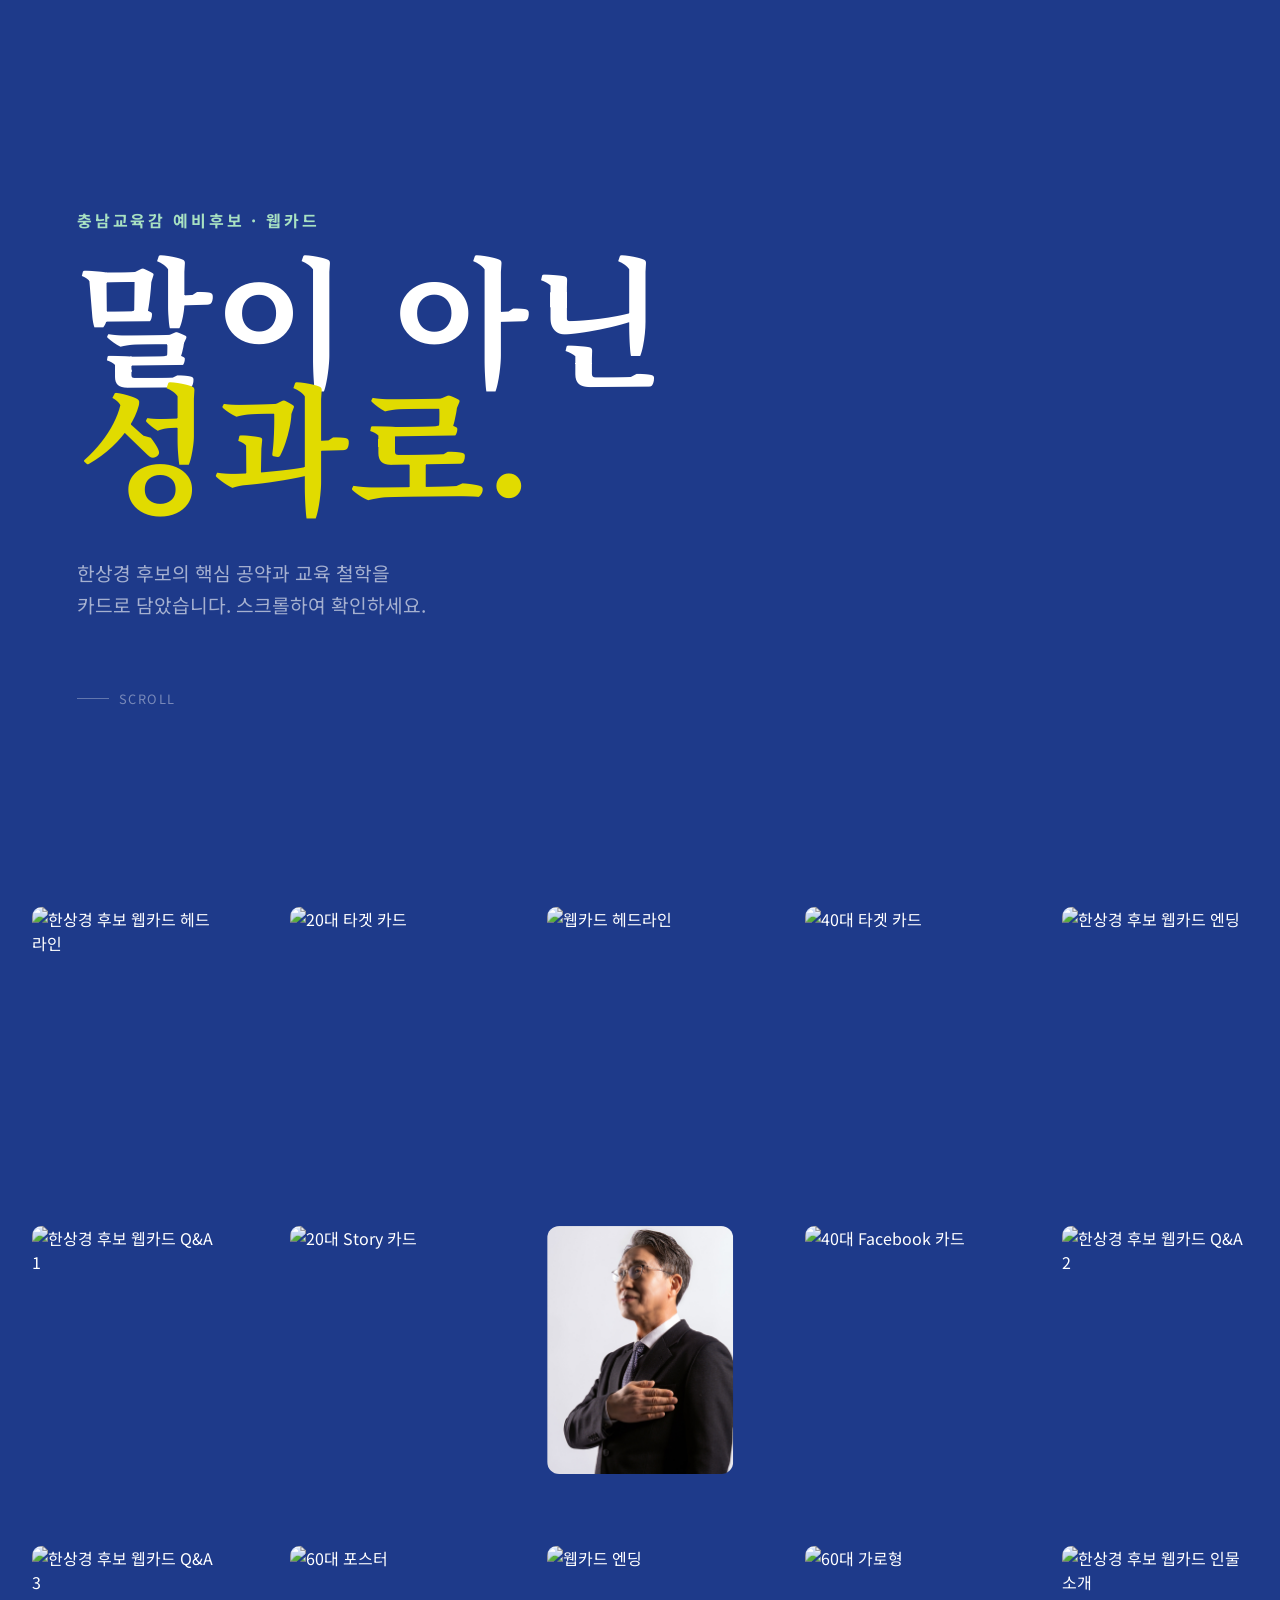
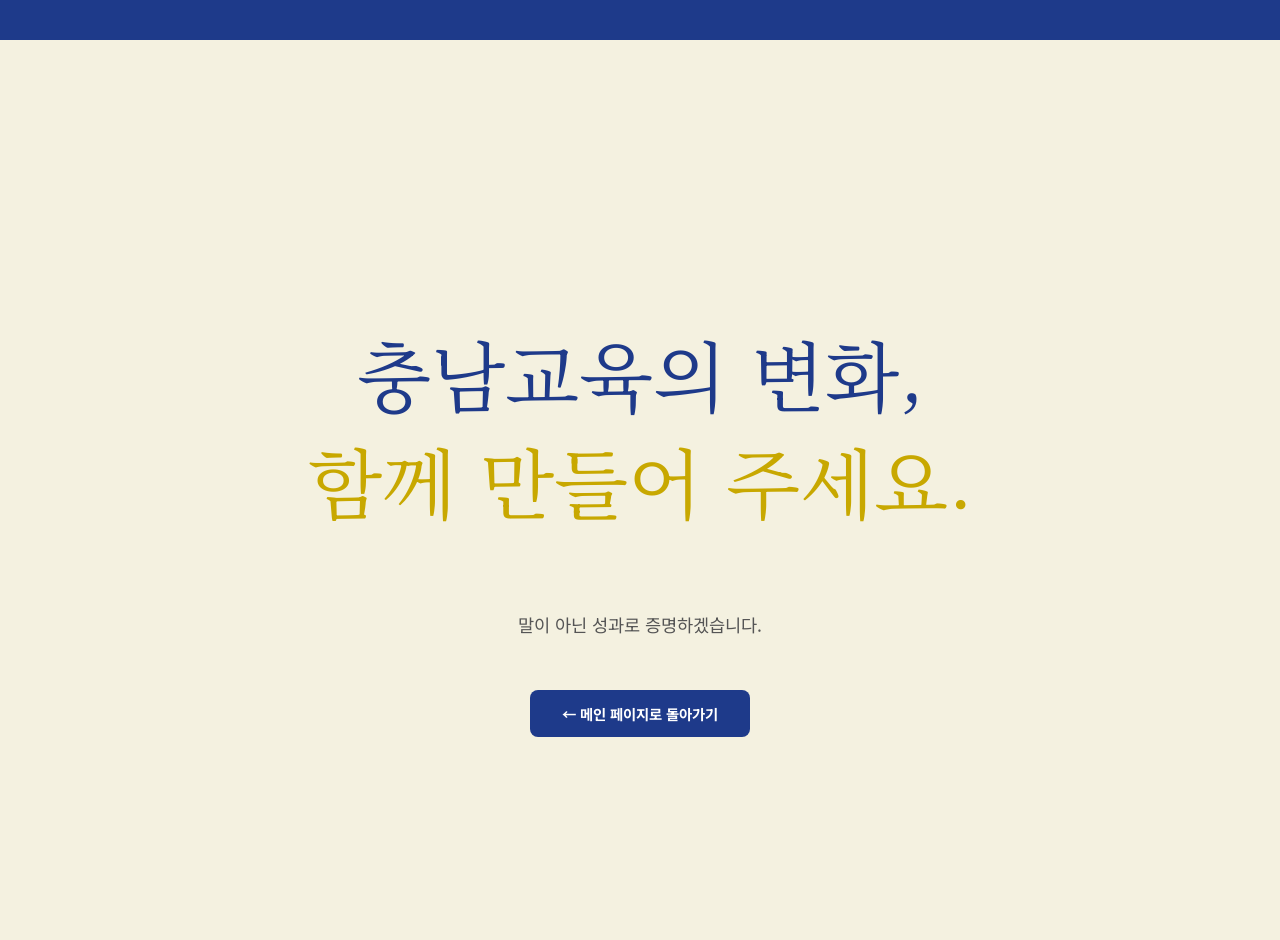
==== cardnews.html @ fd326356 "Add files via upload" ====
<!DOCTYPE html>
<html lang="ko">
<head>
  <meta charset="UTF-8" />
  <meta name="viewport" content="width=device-width, initial-scale=1.0" />
  <title>한상경 충남교육감 예비후보 — 웹카드</title>
  <link rel="preconnect" href="https://fonts.googleapis.com" />
  <link rel="preconnect" href="https://fonts.gstatic.com" crossorigin />
  <link href="https://fonts.googleapis.com/css2?family=Noto+Serif+KR:wght@400;700&family=Noto+Sans+KR:wght@300;400;700&display=swap" rel="stylesheet" />
  <style>
    *, *::before, *::after { box-sizing: border-box; }

    :root {
      --gutter: 2rem;
      --navy:  #1E3A8A;
      --cream: #F4F1E0;
      --mint:  #A8E1C2;
      --yellow:#E1DB00;
    }

    @media (max-width: 600px) {
      :root { --gutter: 1rem; }
    }

    body {
      margin: 0;
      font-family: 'Noto Sans KR', sans-serif;
      background: var(--navy);
      color: #fff;
      overflow-x: hidden;
    }

    .content-wrap {
      background: var(--navy);
      overflow: clip;
    }

    /* ── 헤더 ───────────────────────────────── */
    header {
      min-height: 100vh;
      display: grid;
      align-content: center;
      padding-left: clamp(2rem, 6vw, 6rem);
    }

    .header-eyebrow {
      font-size: clamp(0.7rem, 1.5vw, 1rem);
      letter-spacing: 0.18em;
      text-transform: uppercase;
      color: var(--mint);
      margin-bottom: 20px;
      font-weight: 700;
    }

    .header-title {
      font-family: 'Noto Serif KR', serif;
      font-size: clamp(3.5rem, 11vw, 10rem);
      line-height: 0.9;
      margin: 0 0 32px;
      color: #fff;
    }

    .header-title em {
      font-style: normal;
      color: var(--yellow);
    }

    .header-sub {
      font-size: clamp(0.85rem, 1.8vw, 1.2rem);
      color: rgba(255,255,255,0.6);
      max-width: 480px;
      line-height: 1.7;
    }

    .scroll-hint {
      display: flex;
      align-items: center;
      gap: 10px;
      margin-top: 48px;
      font-size: 0.8rem;
      color: rgba(255,255,255,0.4);
      letter-spacing: 0.12em;
      text-transform: uppercase;
    }
    .scroll-hint::before {
      content: '';
      display: block;
      width: 32px;
      height: 1px;
      background: rgba(255,255,255,0.3);
    }

    /* ── 스크롤 섹션 ─────────────────────────── */
    main section:first-of-type {
      min-height: 260vh;
    }

    .content {
      min-height: 100vh;
      width: 100vw;
      display: flex;
      place-items: center;
      align-content: center;
      position: sticky;
      top: 0;
      overflow: hidden;
    }

    main section:last-of-type {
      min-height: 100vh;
      display: grid;
      place-items: center;
      background: var(--cream);
    }

    .outro-title {
      font-family: 'Noto Serif KR', serif;
      font-size: clamp(2rem, 6vw, 5rem);
      color: var(--navy);
      text-align: center;
      line-height: 1.4;
    }
    .outro-title em {
      font-style: normal;
      color: #C8A800;
    }
    .outro-sub {
      font-size: clamp(0.9rem, 1.6vw, 1.1rem);
      color: #555;
      margin-top: 20px;
      text-align: center;
    }
    .outro-link {
      display: inline-block;
      margin-top: 36px;
      background: var(--navy);
      color: #fff;
      font-size: 0.9rem;
      font-weight: 700;
      padding: 13px 32px;
      border-radius: 8px;
      text-decoration: none;
      transition: opacity 0.2s;
    }
    .outro-link:hover { opacity: 0.8; }

    /* ── 그리드 ──────────────────────────────── */
    .grid {
      --offset: 0;
      --container-width: 1600px;
      --gap: clamp(8px, 6vw, 72px);

      width: var(--container-width);
      max-width: calc(100% - (2 * var(--gutter)));
      display: grid;
      grid-template-columns: repeat(5, 1fr);
      grid-template-rows: repeat(3, auto);
      gap: var(--gap);
      margin: 0 auto;
      align-content: center;
      position: absolute;
      top: 50%;
      left: 50%;
      translate: -50% -50%;
    }

    @media (max-width: 600px) {
      .grid {
        grid-template-columns: repeat(3, 1fr);
        --offset: -1;
      }
      .grid > .layer:nth-of-type(1) { display: none; }
    }

    /* layers using subgrid */
    .grid > .layer {
      display: grid;
      grid-column: 1 / -1;
      grid-row: 1 / -1;
      grid-template-columns: subgrid;
      grid-template-rows: subgrid;
    }

    /* Layer 1: 바깥 열 */
    .grid > .layer:nth-of-type(1) div:nth-of-type(odd)  { grid-column: 1; }
    .grid > .layer:nth-of-type(1) div:nth-of-type(even) { grid-column: -2; }

    /* Layer 2: 안쪽 열 */
    .grid > .layer:nth-of-type(2) div:nth-of-type(odd)  { grid-column: calc(2 + var(--offset)); }
    .grid > .layer:nth-of-type(2) div:nth-of-type(even) { grid-column: calc(-3 - var(--offset)); }

    /* Layer 3: 가운데 열 상하 */
    .grid > .layer:nth-of-type(3) div:first-of-type {
      grid-column: calc(3 + var(--offset));
      grid-row: 1;
    }
    .grid > .layer:nth-of-type(3) div:last-of-type {
      grid-column: calc(3 + var(--offset));
      grid-row: -1;
    }

    /* ── 카드 이미지 — 3:4 세로 비율 ─────────── */
    .grid img {
      width: 100%;
      aspect-ratio: 3 / 4;   /* ← 웹카드 비율 */
      object-fit: cover;
      border-radius: 10px;
      display: block;
    }

    /* ── 가운데 스케일러 이미지 ─────────────── */
    .grid .scaler {
      position: relative;
      grid-area: 2 / calc(3 + var(--offset));
      z-index: 2;
    }

    .scaler {
      width: 100%;
      height: 100%;
      position: relative;
    }

    .scaler img {
      position: absolute;
      top: 50%;
      left: 50%;
      translate: -50% -50%;
      object-fit: cover;
      border-radius: 12px;
      width: 100%;
      height: 100%;
      aspect-ratio: 3 / 4;
    }
  </style>
</head>
<body>
<div class="content-wrap">

  <!-- ── 헤더 ── -->
  <header>
    <p class="header-eyebrow">충남교육감 예비후보 · 웹카드</p>
    <h1 class="header-title">
      말이 아닌<br /><em>성과로.</em>
    </h1>
    <p class="header-sub">
      한상경 후보의 핵심 공약과 교육 철학을<br />
      카드로 담았습니다. 스크롤하여 확인하세요.
    </p>
    <div class="scroll-hint">scroll</div>
  </header>

  <main>
    <!-- 스크롤 애니메이션 섹션 -->
    <section>
      <div class="content">
        <div class="grid">

          <!-- Layer 1: 바깥 열 (6장) -->
          <!--
            [이미지 교체 안내 — Layer 1 바깥 열]
            홀수(1·3·5)번 div → 왼쪽 열 / 짝수(2·4·6)번 → 오른쪽 열
            src를 실제 웹카드 이미지 경로로 교체하세요.
            예) src="./images/card-01.jpg"
          -->
          <div class="layer">
            <div><img src="https://www.genspark.ai/api/files/s/l4gc1pRT?cache_control=3600" alt="한상경 후보 웹카드 헤드라인" /></div>
            <div><img src="https://www.genspark.ai/api/files/s/QzwowOOJ?cache_control=3600" alt="한상경 후보 웹카드 엔딩" /></div>
            <div><img src="https://www.genspark.ai/api/files/s/xU82Vlxx?cache_control=3600" alt="한상경 후보 웹카드 Q&A 1" /></div>
            <div><img src="https://www.genspark.ai/api/files/s/gSV1qSBM?cache_control=3600" alt="한상경 후보 웹카드 Q&A 2" /></div>
            <div><img src="https://www.genspark.ai/api/files/s/wfvdr6g9?cache_control=3600" alt="한상경 후보 웹카드 Q&A 3" /></div>
            <div><img src="https://www.genspark.ai/api/files/s/HKr7Eh60?cache_control=3600" alt="한상경 후보 웹카드 인물소개" /></div>
          </div>

          <!-- Layer 2: 안쪽 열 (6장) -->
          <!--
            [이미지 교체 안내 — Layer 2 안쪽 열]
            연령대별 포스터, SNS 카드 등 추가 소재로 교체하세요.
            예) src="./images/poster-20s.jpg"
          -->
          <div class="layer">
            <div><img src="https://www.genspark.ai/api/files/s/PtTD4FG6?cache_control=3600" alt="20대 타겟 카드" /></div>
            <div><img src="https://www.genspark.ai/api/files/s/QTnIxtpu?cache_control=3600" alt="40대 타겟 카드" /></div>
            <div><img src="https://www.genspark.ai/api/files/s/CrYi02S1?cache_control=3600" alt="20대 Story 카드" /></div>
            <div><img src="https://www.genspark.ai/api/files/s/gzDHN4Ns?cache_control=3600" alt="40대 Facebook 카드" /></div>
            <div><img src="https://www.genspark.ai/api/files/s/E5AfqFkj?cache_control=3600" alt="60대 포스터" /></div>
            <div><img src="https://www.genspark.ai/api/files/s/h9JGFVgf?cache_control=3600" alt="60대 가로형" /></div>
          </div>

          <!-- Layer 3: 가운데 열 상단·하단 (2장) -->
          <!--
            [이미지 교체 안내 — Layer 3 상단·하단]
            예) src="./images/card-feature.jpg"
          -->
          <div class="layer">
            <div><img src="https://www.genspark.ai/api/files/s/l4gc1pRT?cache_control=3600" alt="웹카드 헤드라인" /></div>
            <div><img src="https://www.genspark.ai/api/files/s/QzwowOOJ?cache_control=3600" alt="웹카드 엔딩" /></div>
          </div>

          <!-- 가운데 스케일러 — 후보 메인 사진 -->
          <!--
            [이미지 교체 안내 — 중앙 스케일러]
            파일명: candidate-profile.jpg (또는 candidate-pose1.png 배경제거본)
            스크롤 시 전체화면 → 카드 크기로 축소되는 메인 이미지입니다.
            예) src="./images/candidate-profile.jpg"
          -->
          <div class="scaler">
            <img
              src="./images/candidate-profile.jpg"
              alt="한상경 충남교육감 예비후보"
              id="scalerImg"
            />
          </div>

        </div>
      </div>
    </section>

    <!-- 아웃트로 섹션 -->
    <section>
      <div style="text-align:center; padding: 40px 24px;">
        <p class="outro-title">
          충남교육의 변화,<br />
          <em>함께 만들어 주세요.</em>
        </p>
        <p class="outro-sub">말이 아닌 성과로 증명하겠습니다.</p>
        <a href="index.html" class="outro-link">← 메인 페이지로 돌아가기</a>
      </div>
    </section>
  </main>

</div>

<!-- Motion 라이브러리 (scroll animation) -->
<script type="module">
  import { animate, scroll, cubicBezier }
    from 'https://cdn.jsdelivr.net/npm/motion@11.11.16/+esm';

  /* reduced-motion 설정 감지 */
  if (window.matchMedia('(prefers-reduced-motion: reduce)').matches) {
    console.log('Reduced motion: animations skipped');
  } else {

    const image        = document.querySelector('.scaler img');
    const firstSection = document.querySelector('main section:first-of-type');
    const layers       = document.querySelectorAll('.grid > .layer');

    /* 자연 크기 & 뷰포트 */
    const naturalW  = image.offsetWidth;
    const naturalH  = image.offsetHeight;
    const vpW       = window.innerWidth;
    const vpH       = window.innerHeight;

    /* ── 스케일러: 전체화면 → 카드 크기로 수축 ── */
    scroll(
      animate(image, {
        width:  [vpW, naturalW],
        height: [vpH, naturalH],
      }, {
        width:  { easing: cubicBezier(0.65, 0, 0.35, 1) },
        height: { easing: cubicBezier(0.42, 0, 0.58, 1) },
      }),
      {
        target: firstSection,
        offset: ['start start', '80% end end'],
      }
    );

    /* ── 레이어: 순서대로 fade-in + scale-in ── */
    const scaleEasings = [
      cubicBezier(0.42, 0, 0.58, 1),   /* Layer 1 */
      cubicBezier(0.76, 0, 0.24, 1),   /* Layer 2 */
      cubicBezier(0.87, 0, 0.13, 1),   /* Layer 3 */
    ];

    layers.forEach((layer, i) => {
      const endOffset = `${1 - i * 0.05} end`;

      /* fade */
      scroll(
        animate(layer, { opacity: [0, 0, 1] },
          { offset: [0, 0.55, 1], easing: cubicBezier(0.61, 1, 0.88, 1) }),
        { target: firstSection, offset: ['start start', endOffset] }
      );

      /* scale */
      scroll(
        animate(layer, { scale: [0, 0, 1] },
          { offset: [0, 0.3, 1], easing: scaleEasings[i] }),
        { target: firstSection, offset: ['start start', endOffset] }
      );
    });
  }
</script>

</body>
</html>
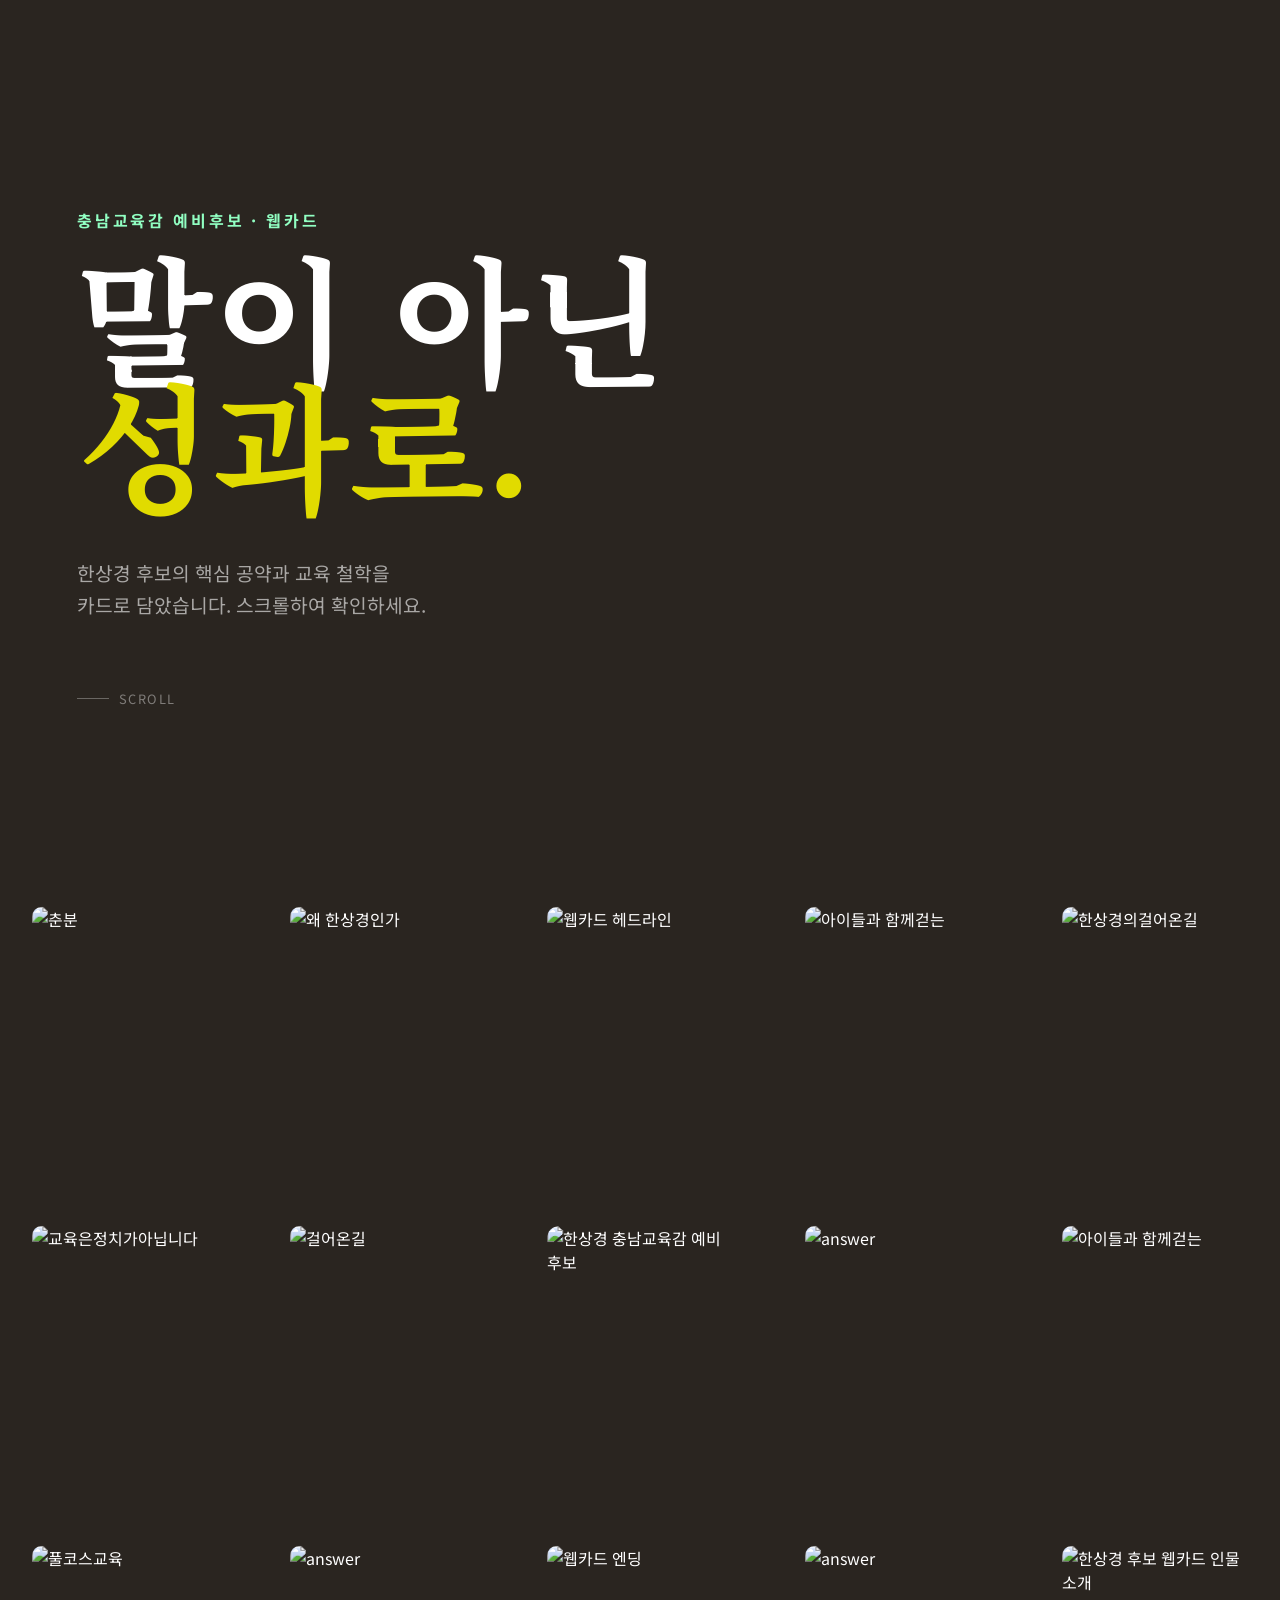
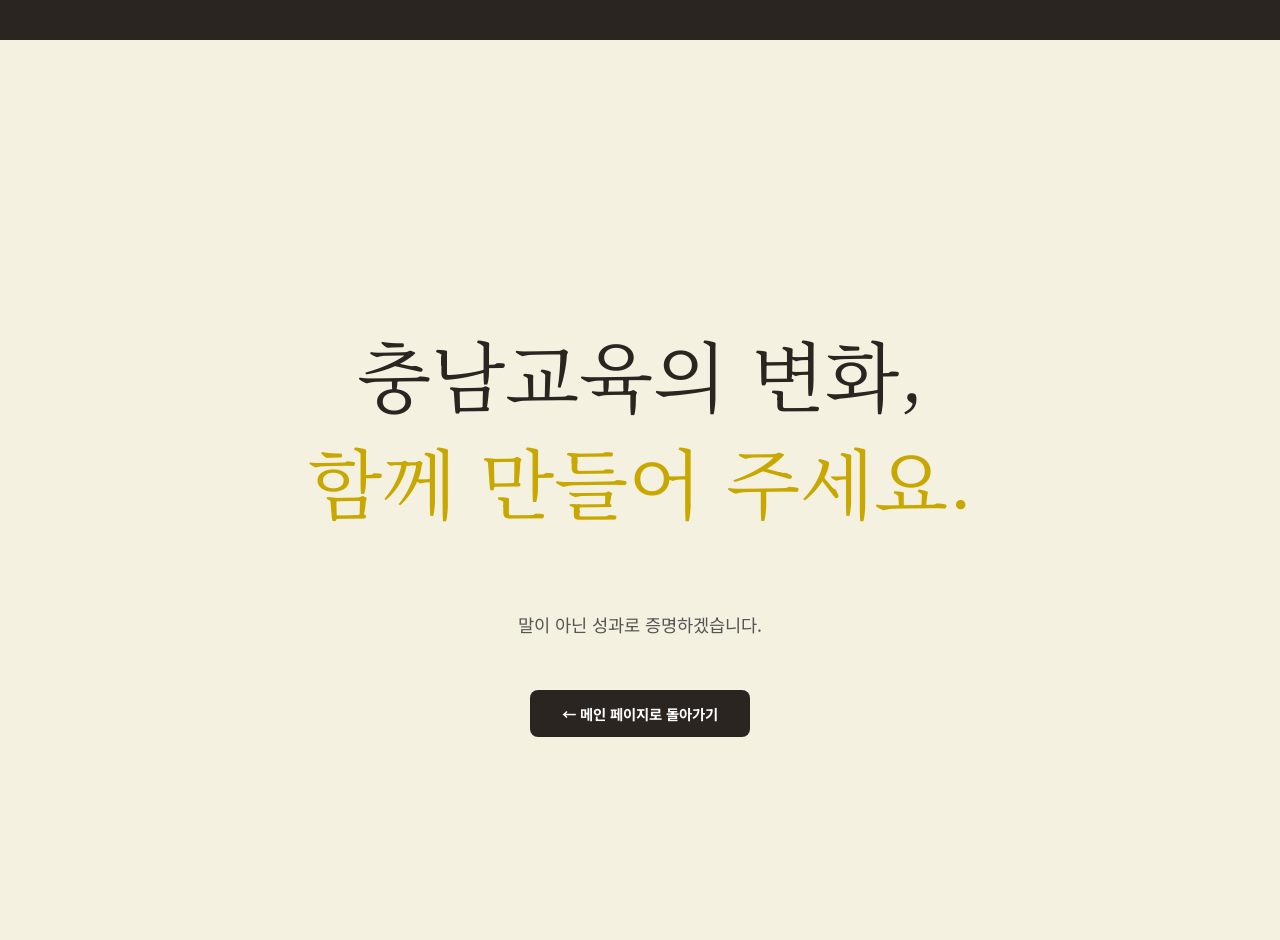
==== commit a7469146: "Add files via upload" ====
--- a/cardnews.html
+++ b/cardnews.html
@@ -12,9 +12,9 @@
 
     :root {
       --gutter: 2rem;
-      --navy:  #1E3A8A;
+      --navy:  #2A2520;
       --cream: #F4F1E0;
-      --mint:  #A8E1C2;
+      --mint:  #91ffc2;
       --yellow:#E1DB00;
     }
 
@@ -264,12 +264,12 @@
             예) src="./images/card-01.jpg"
           -->
           <div class="layer">
-            <div><img src="https://www.genspark.ai/api/files/s/l4gc1pRT?cache_control=3600" alt="한상경 후보 웹카드 헤드라인" /></div>
-            <div><img src="https://www.genspark.ai/api/files/s/QzwowOOJ?cache_control=3600" alt="한상경 후보 웹카드 엔딩" /></div>
-            <div><img src="https://www.genspark.ai/api/files/s/xU82Vlxx?cache_control=3600" alt="한상경 후보 웹카드 Q&A 1" /></div>
-            <div><img src="https://www.genspark.ai/api/files/s/gSV1qSBM?cache_control=3600" alt="한상경 후보 웹카드 Q&A 2" /></div>
-            <div><img src="https://www.genspark.ai/api/files/s/wfvdr6g9?cache_control=3600" alt="한상경 후보 웹카드 Q&A 3" /></div>
-            <div><img src="https://www.genspark.ai/api/files/s/HKr7Eh60?cache_control=3600" alt="한상경 후보 웹카드 인물소개" /></div>
+            <div><img src="https://scontent-icn2-1.xx.fbcdn.net/v/t51.82787-15/654033956_18541954882067014_4441135527111635020_n.jpg?_nc_cat=105&ccb=1-7&_nc_sid=13d280&_nc_ohc=njsXzaGcfFAQ7kNvwE-bLUm&_nc_oc=AdofbKRPQkGNvaHYb8jH0uuPc3uH3fhDhANcMfULwAjIcxXoiZY6YkoKC5aQkmvQVoU&_nc_zt=23&_nc_ht=scontent-icn2-1.xx&_nc_gid=ZTdaUXe-6dNUGU0P_z6BDg&_nc_ss=7a32e&oh=00_Afznzk9Bq3BPr00IVWURaRfAkh3aO_bjnQjXhyAdDB6RGQ&oe=69CDADDD" alt="춘분" /></div>
+            <div><img src="https://scontent-icn2-1.xx.fbcdn.net/v/t51.82787-15/650137649_18540193933067014_1630870632750151406_n.jpg?_nc_cat=108&ccb=1-7&_nc_sid=13d280&_nc_ohc=4fcrCgIwvFwQ7kNvwHrBXCz&_nc_oc=AdpMrTRGE0VyP3PzMvHN_EcgRWlD52vv6DSq5XIrMFzS3VNvNwb4K07ReDa_wFmKdc4&_nc_zt=23&_nc_ht=scontent-icn2-1.xx&_nc_gid=zN0tteQoCwGsHMmG9rkNgw&_nc_ss=7a32e&oh=00_AfxQuR4Nsmoli9_diIX1IM6svu7ipqmnxrfXJiVaAplpEw&oe=69CDAFF0" alt="한상경의걸어온길" /></div>
+            <div><img src="https://scontent-icn2-1.xx.fbcdn.net/v/t51.82787-15/642984730_18538803271067014_3300413914107351643_n.jpg?_nc_cat=107&ccb=1-7&_nc_sid=13d280&_nc_ohc=1i4g1Bhbb0EQ7kNvwG8dYoR&_nc_oc=Ado05mHkeZL7rNzOCu8ObbD5TXXHUtj0ttR1EcDh2vQyGXbyW7mnY2VAdGhYGHj3VSY&_nc_zt=23&_nc_ht=scontent-icn2-1.xx&_nc_gid=MFw3CUgL5bVgHE-R4tFibQ&_nc_ss=7a32e&oh=00_Afxqbq8WsJE3Yi_oTI7gSTQ11B0eCKQHg2aj8VgBOIYvog&oe=69CDB3BA" alt="교육은정치가아닙니다" /></div>
+            <div><img src="https://scontent-icn2-1.xx.fbcdn.net/v/t39.30808-6/643952623_122117249361183803_219856364470449193_n.jpg?_nc_cat=108&ccb=1-7&_nc_sid=13d280&_nc_ohc=S8_3SevCsCcQ7kNvwFKSy2B&_nc_oc=AdqEZC17pTFZaucPbCQMM_8B53aR5dcdrjeyE5LrcLNgEUfJ-5B7BERnWFQFampH8eY&_nc_zt=23&_nc_ht=scontent-icn2-1.xx&_nc_gid=tmrPieaUVSLaILbuIzTwKg&_nc_ss=7a32e&oh=00_AfxQl7ekfT9WKlG4qEtuqoMxld4YWzCIUQTcZ7BIf--rAg&oe=69CDAC1D" alt="아이들과 함께걷는" /></div>
+            <div><img src="https://scontent-icn2-1.xx.fbcdn.net/v/t51.82787-15/639821578_18535892227067014_1179712303963981665_n.jpg?stp=dst-jpg_s640x640_tt6&_nc_cat=100&ccb=1-7&_nc_sid=13d280&_nc_ohc=x3r5EFtNOl8Q7kNvwF5V_-_&_nc_oc=AdrxA37aFsHOCFpFmeajRzdAPCeIvkFhocUTBNwn5dMWVl4Nd3-5opPXoDE04A9AhiU&_nc_zt=23&_nc_ht=scontent-icn2-1.xx&_nc_gid=V0zxHNnzl8RZqedJ7WOTWg&_nc_ss=7a32e&oh=00_AfyIzH9gs2YeGrye10tWq-H7zQkJZxvpR19Lr3AubgCjqQ&oe=69CDAF3A" alt="풀코스교육" /></div>
+            <div><img src="https://scontent-icn2-1.xx.fbcdn.net/v/t39.30808-6/614753149_25742211512135804_2676511810701485095_n.jpg?_nc_cat=102&ccb=1-7&_nc_sid=13d280&_nc_ohc=oLRxIHzVZW0Q7kNvwFQSHN7&_nc_oc=Adq-sNsnXPwpEHpT7z1c2u5ez5T8pi--H7tyc89jnSPkZgCBg1Ds930Yb1MozvcOTm8&_nc_zt=23&_nc_ht=scontent-icn2-1.xx&_nc_gid=lQ9byQcq57DqavKpyuJIrA&_nc_ss=7a32e&oh=00_AfxF07Fxzi09Ib37yAhXX3ND1n-RdNYuK2iOtr6JBS71YA&oe=69CDA5C0" alt="한상경 후보 웹카드 인물소개" /></div>
           </div>
 
           <!-- Layer 2: 안쪽 열 (6장) -->
@@ -279,12 +279,12 @@
             예) src="./images/poster-20s.jpg"
           -->
           <div class="layer">
-            <div><img src="https://www.genspark.ai/api/files/s/PtTD4FG6?cache_control=3600" alt="20대 타겟 카드" /></div>
-            <div><img src="https://www.genspark.ai/api/files/s/QTnIxtpu?cache_control=3600" alt="40대 타겟 카드" /></div>
-            <div><img src="https://www.genspark.ai/api/files/s/CrYi02S1?cache_control=3600" alt="20대 Story 카드" /></div>
-            <div><img src="https://www.genspark.ai/api/files/s/gzDHN4Ns?cache_control=3600" alt="40대 Facebook 카드" /></div>
-            <div><img src="https://www.genspark.ai/api/files/s/E5AfqFkj?cache_control=3600" alt="60대 포스터" /></div>
-            <div><img src="https://www.genspark.ai/api/files/s/h9JGFVgf?cache_control=3600" alt="60대 가로형" /></div>
+            <div><img src="./images/why1.jpg" alt="왜 한상경인가" /></div>
+            <div><img src="./images/together.jpg" alt="아이들과 함께걷는" /></div>
+            <div><img src="./images/load.jpg" alt="걸어온길" /></div>
+            <div><img src="./images/1.jpg" alt="answer" /></div>
+            <div><img src="./images/2.jpg" alt="answer" /></div>
+            <div><img src="./images/3.jpg" alt="answer" /></div>
           </div>
 
           <!-- Layer 3: 가운데 열 상단·하단 (2장) -->
@@ -293,8 +293,8 @@
             예) src="./images/card-feature.jpg"
           -->
           <div class="layer">
-            <div><img src="https://www.genspark.ai/api/files/s/l4gc1pRT?cache_control=3600" alt="웹카드 헤드라인" /></div>
-            <div><img src="https://www.genspark.ai/api/files/s/QzwowOOJ?cache_control=3600" alt="웹카드 엔딩" /></div>
+            <div><img src="./images/why1.jpg" alt="웹카드 헤드라인" /></div>
+            <div><img src="./images/together.jpg" alt="웹카드 엔딩" /></div>
           </div>
 
           <!-- 가운데 스케일러 — 후보 메인 사진 -->
@@ -306,7 +306,7 @@
           -->
           <div class="scaler">
             <img
-              src="./images/candidate-profile.jpg"
+              src="./images/thinking.jpg"
               alt="한상경 충남교육감 예비후보"
               id="scalerImg"
             />
